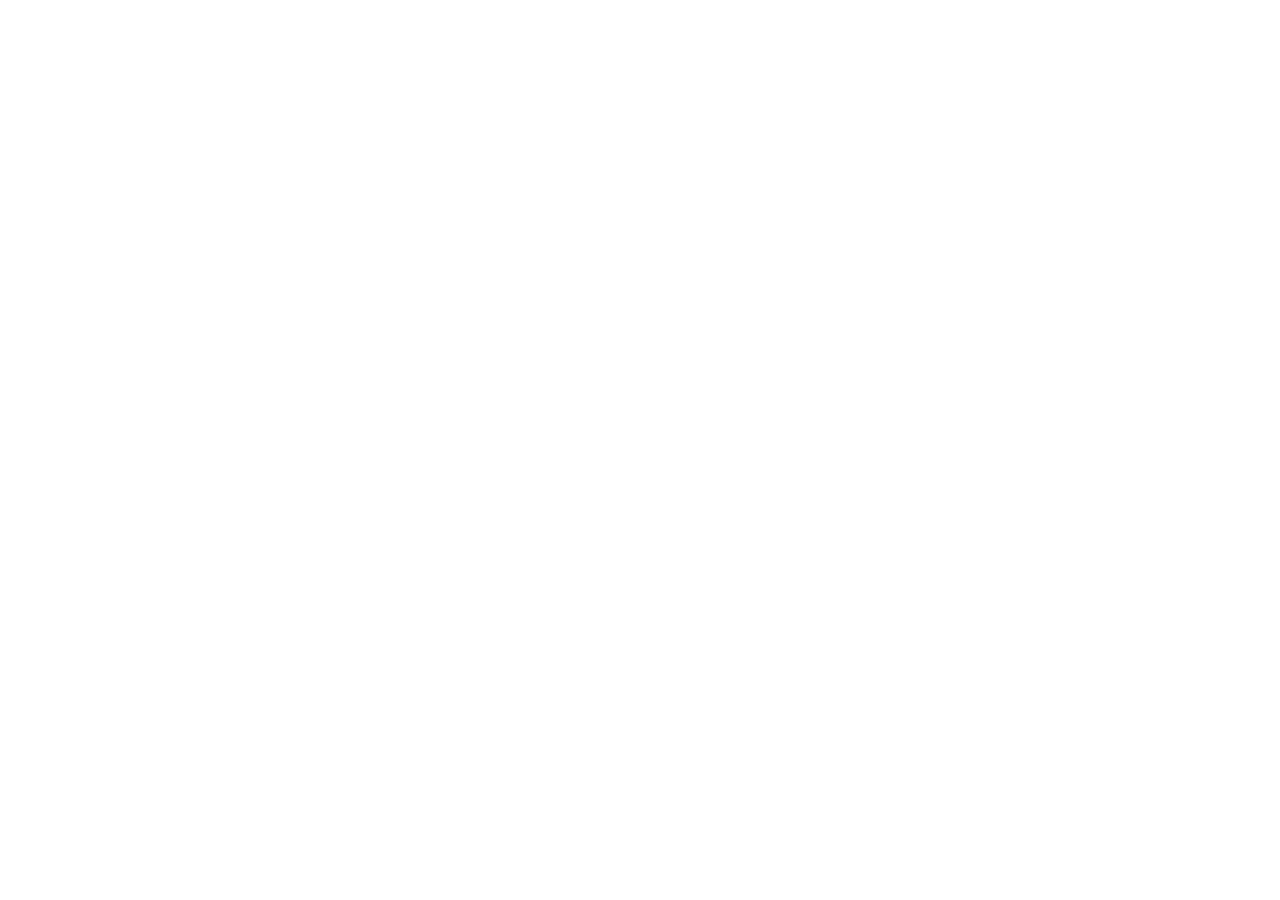
==== index.html @ b2626f32 "Added basic content with personal title header" ====
<!DOCTYPE html>
<html lang="en">
<head>
  <meta charset="UTF-8">
  <meta name="viewport" content="width=device-width, initial-scale=1.0">
  <title>Fresh Balance</title>
</head>
<body>
  
</body>
</html>
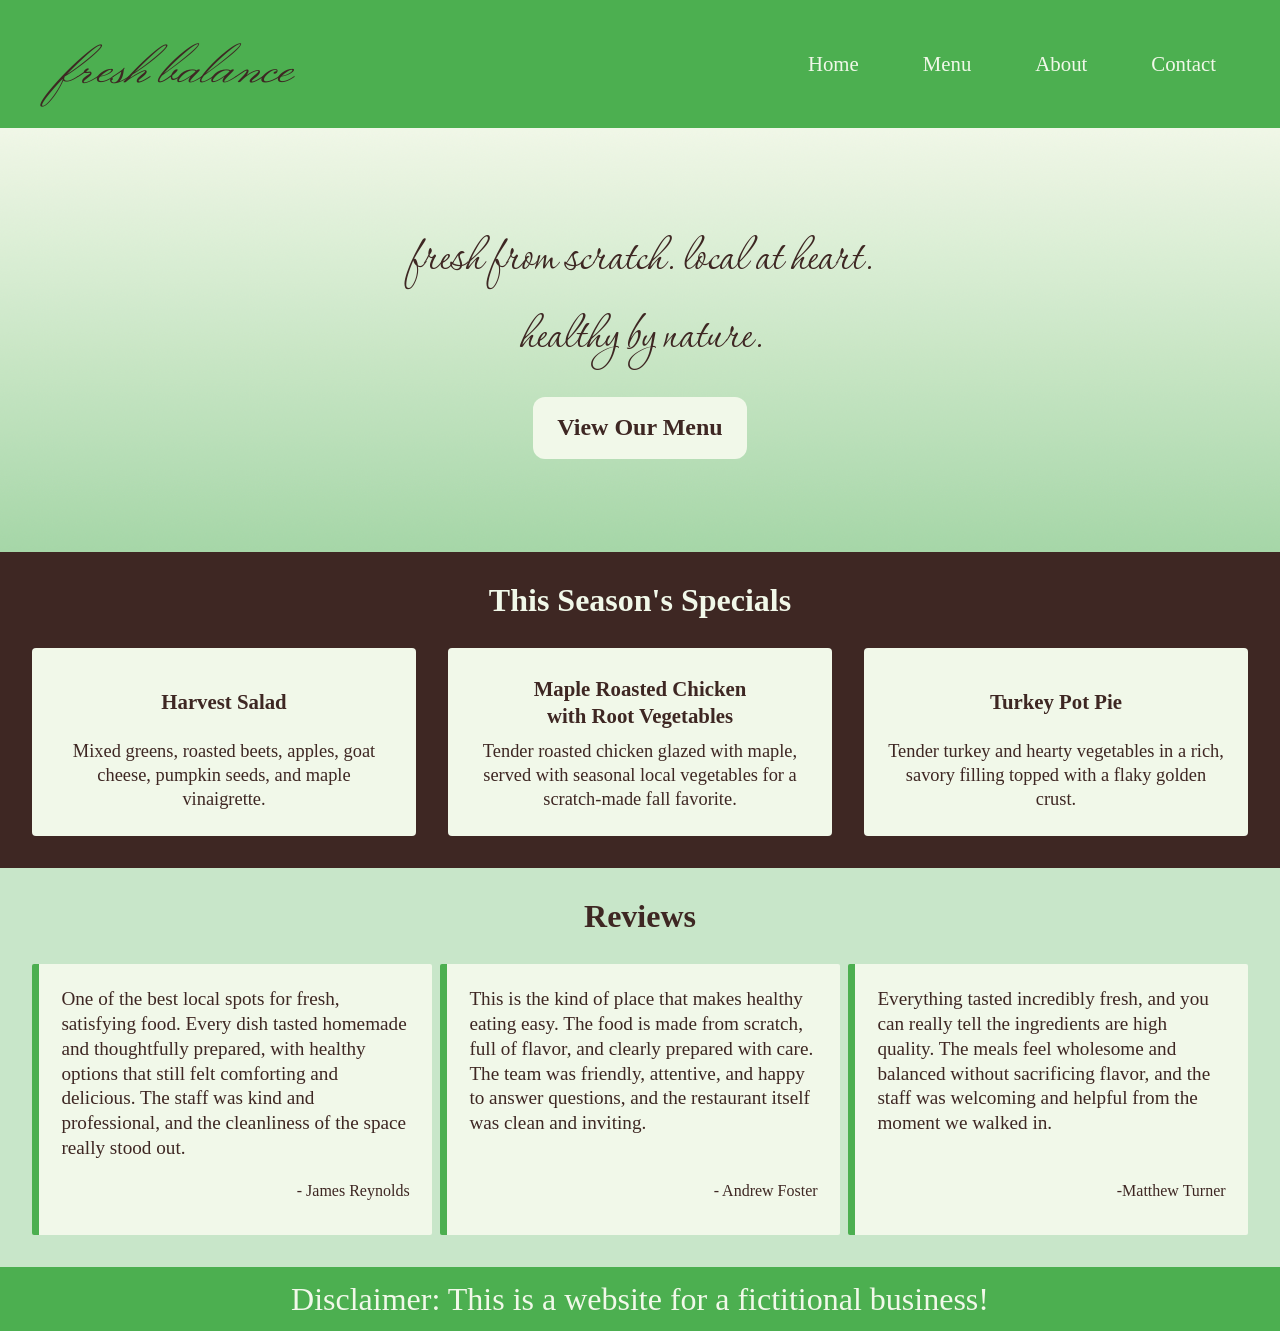
==== commit 9143b82b: "Added content and styling Added content and made style rules for all 4 pages." ====
--- a/index.html
+++ b/index.html
@@ -4,8 +4,89 @@
   <meta charset="UTF-8">
   <meta name="viewport" content="width=device-width, initial-scale=1.0">
   <title>Fresh Balance</title>
+  <link rel="stylesheet" href="reset.css">
+  <link rel="stylesheet" href="styles.css">
+  <link rel="preconnect" href="https://fonts.googleapis.com">
+  <link rel="preconnect" href="https://fonts.gstatic.com" crossorigin>
+  <link href="https://fonts.googleapis.com/css2?family=League+Script&family=Lexend+Deca:wght@100..900&family=Monsieur+La+Doulaise&display=swap" rel="stylesheet">
+  <link rel="preconnect" href="https://fonts.googleapis.com">
+  <link rel="preconnect" href="https://fonts.gstatic.com" crossorigin>
+  <link href="https://fonts.googleapis.com/css2?family=Corinthia:wght@400;700&family=League+Script&family=Lexend+Deca:wght@100..900&family=Monsieur+La+Doulaise&display=swap" rel="stylesheet">
+
 </head>
+
 <body>
+  <header>
+    <h1>fresh balance</h1>
+
+    <nav class="nav">
+      <ul>
+        <li><a href="index.html">Home</a></li>
+        <li><a href="menu.html">Menu</a></li>
+        <li><a href="about.html">About</a></li>
+        <li><a href="contact.html">Contact</a></li>
+      </ul>
+    </nav>
+  </header>
+
+
+  <main>
+    <section class="hero">
+      <div class="hero-content">
+        <h2></h2>
+        <p>fresh from scratch. local at heart.<br>healthy by nature.</p>
+
+      <a class="hero-button" href="menu.html">View Our Menu</a>
+      </div>
+    </section>
+
+    <section class="season-specials">
+      <h3>This Season's Specials</h3>
+      <section class="specials-container">
+        <div class="special">
+          <h4 class="special-name">Harvest Salad</h4>
+          <p class="special-description">Mixed greens, roasted beets, apples, goat cheese, pumpkin seeds, and maple vinaigrette.</p>
+        </div>
+
+        <div class="special">
+          <h4 class="special-name">Maple Roasted Chicken<br>with Root Vegetables</h4>
+          <p class="special-description">Tender roasted chicken glazed with maple, served with seasonal local vegetables for a scratch-made fall favorite.
+          </p>
+        </div>
+
+        <div class="special">
+          <h4 class="special-name">Turkey Pot Pie</h4>
+          <p class="special-description">Tender turkey and hearty vegetables in a rich, savory filling topped with a flaky golden crust.</p>
+        </div>
+      </section>  
+    </section>
+
+    <section class="reviews">
+      <h3>Reviews</h3>
+      <section class="reviews-container">
+        <div class="review-box">
+          <p class="review">One of the best local spots for fresh, satisfying food. Every dish tasted homemade and thoughtfully prepared, with healthy options that still felt comforting and delicious. The staff was kind and professional, and the cleanliness of the space really stood out.</p>
+          <p class="reviewer-name">- James Reynolds</p>
+        </div>
+
+        <div class="review-box">
+          <p class="review">This is the kind of place that makes healthy eating easy. The food is made from scratch, full of flavor, and clearly prepared with care. The team was friendly, attentive, and happy to answer questions, and the restaurant itself was clean and inviting.</p>
+          <p class="reviewer-name">- Andrew Foster</p>
+        </div>
+
+        <div class="review-box">
+          <p class="review">Everything tasted incredibly fresh, and you can really tell the ingredients are high quality. The meals feel wholesome and balanced without sacrificing flavor, and the staff was welcoming and helpful from the moment we walked in.</p>
+          <p class="reviewer-name">-Matthew Turner</p>
+        </div>
+      </section>
+    </section>
+
+  </main>
+
+  <footer>
+    <p>Disclaimer: This is a website for a fictitional business!</p>
+  </footer>
+  
   
 </body>
 </html>
--- a/styles.css
+++ b/styles.css
@@ -0,0 +1,363 @@
+:root {
+  --second-darkest: #4CAF50;
+  --third-lightest: #A5D6A7;
+  --second-lightest: #C8E6C9;
+  --lightest: #F1F8E9;
+  --darkest: #3E2723;
+}
+
+body {
+  font-family: Cambria, Cochin, Georgia, Times, 'Times New Roman', serif;
+  font-weight: 100;
+}
+
+header {
+  background-color: var(--second-darkest);
+  display: flex;
+  padding: 2rem;
+  align-items: center;
+  justify-content: space-between;
+  color: var(--darkest)
+}
+
+header h1 {
+  font-size: 400%;
+  font-family: "Monsieur La Doulaise", cursive;
+  font-weight: 200;
+  font-style: normal;
+  padding-left: 2rem;
+}
+
+nav ul {
+  list-style-type: none;
+  display: flex;
+  flex-wrap: wrap;
+
+}
+
+nav a {
+  padding: 1rem 2rem;
+  display: block;
+  text-decoration: none;
+  list-style-type: none;
+  color: var(--lightest);
+  font-size: 130%;
+}
+
+/* Code copied from hero.css, but altered: */
+.hero {
+    /* background-image is layering TWO backgrounds:
+     1. A dark transparent gradient
+     2. The actual photo
+     The dark gradient helps make the white text easier to read. */
+  background-image:
+    url("images/light-gradient-hero.png");
+  min-height: 40vh;
+  background-size: cover;
+  background-position: center;
+  background-repeat: no-repeat;
+  padding: 2rem;
+  display: flex;
+  justify-content: center;
+  align-items: center;
+  line-height: 1.4;
+}
+
+.hero-content {
+  text-align: center;
+  color: white;
+  max-width: 600px;
+}
+
+.hero-content h2 {
+  margin-bottom: 1rem;
+}
+
+.hero-content p {
+  color: var(--darkest);
+  font-family: "Corinthia", cursive;
+  font-weight: 400;
+  font-style: normal;
+  font-size: 3.5rem;
+  margin-bottom: 1.2rem;
+}
+
+.hero-button {
+  display: inline-block;
+  background-color: var(--lightest);
+  color: var(--darkest);
+  text-decoration: none;
+  font-weight: bold;
+  padding: 0.9rem 1.5rem;
+  border-radius: 0.75rem;
+  font-size: 150%;
+  margin-bottom: 1rem;
+}
+
+.hero-button:hover {
+  background-color:var(--darkest);
+  color: var(--lightest);
+}
+
+
+/* MAIN CONTENT SECTION
+   ========================= */
+.content-section {
+  width: 90%;
+  max-width: 1000px;
+  margin: 0 auto;
+  padding: 2rem 0;
+  font-size: 1.25rem;
+  line-height: 1.4;
+}
+
+.content-section h2 {
+  font-size: 2rem;
+  color: #1d3557;
+  margin-bottom: 0.75rem;
+}
+
+.content-section p {
+  margin-bottom: 1rem;
+}
+
+
+/* FOOTER
+   ========================= */
+
+footer {
+  font-size: 80%;
+  background-color: var(--second-darkest);
+  color: var(--lightest);
+  text-align: center;
+  padding: 1rem;
+}
+
+footer p {
+  margin: 0;
+  font-size: 2rem;
+}
+
+
+/* RESPONSIVE STYLES
+   ========================= */
+
+@media (max-width: 480px) {
+  header {
+    flex-direction: column;
+  }
+
+  .hero {
+    padding: 1.5rem;
+  }
+
+  .hero-content h2 {
+    font-size: 2rem;
+  }
+
+  .hero-content p {
+    font-size: 1rem;
+  }
+}
+/* ------------------------------ */
+.season-specials {
+  background-color: var(--darkest);
+}
+
+.season-specials h3 {
+  color: var(--lightest);
+  text-align: center;
+  padding: 2rem;
+  padding-bottom: 0rem;
+  font-size: 2rem;
+}
+
+.specials-container {
+  display: grid;
+  grid-template-columns: 1fr 1fr 1fr;
+  grid-gap: 2rem;
+  padding: 2rem;
+}
+
+.special {
+  background-color: var(--lightest);
+  padding: 1.4rem;
+  padding-bottom: .4rem;
+  color: var(--darkest);
+  border-radius: 4px;
+  display: grid;
+  grid-template-rows: 1fr 1.3fr;
+  line-height: 1.3;
+}
+
+.special-name {
+  align-self: center;
+  text-align: center;
+  padding-bottom: .4rem;
+  font-size: 130%;
+}
+
+.special-description {
+  font-size: 115%;
+  text-align: center;
+}
+
+.reviews {
+  background-color: var(--second-lightest);
+}
+
+.reviews h3 {
+  color: var(--darkest);
+  text-align: center;
+  padding: 2rem;
+  padding-bottom: 0rem;
+  font-size: 2rem;
+}
+
+.reviews-container {
+  display: grid;
+  grid-template-columns: 1fr 1fr 1fr;
+  grid-gap: .5rem;
+  padding: 2rem;
+}
+
+.review-box {
+  background-color: var(--lightest);
+  padding: 1.4rem;
+  padding-bottom: .4rem;
+  color: var(--darkest);
+  border-radius: 2px;
+  display: grid;
+  grid-template-rows: 3.5fr 1fr;
+  line-height: 1.3;
+  border-left: 7px solid var(--second-darkest);
+}
+
+.review {
+  font-size: 120%;
+  text-align: left;
+}
+
+.reviewer-name {
+  text-align: right;
+  padding-top: 0px;
+}
+
+/* MENU Styles */
+.menu {
+  padding: 3rem;
+  display: grid;
+  grid-template-columns: 2fr 1fr;
+  background-color: var(--lightest);
+  line-height: 1.3;
+}
+
+.menu h3 {
+  color: var(--second-darkest);
+  font-size: 140%;
+  padding-bottom: .5rem;
+}
+
+.menu-item-name {
+  font-size: 115%;
+  padding-bottom: .2rem;
+}
+
+
+/* ABOUT Styles */
+.about-wrapper {
+  background-color: var(--second-lightest);
+  padding: 2rem;
+}
+
+.about {
+  padding: 2rem;
+  font-size: 140%;
+  line-height: 1.4;
+  border-radius: 2rem;
+  text-align: center;
+  background-color: var(--lightest)
+}
+
+/* CONTACT Styles */
+.contact-page {
+  background-color: var(--lightest);
+  padding: 5rem;
+  line-height: 1.4;
+}
+
+.contact-page h2 {
+  font-size: 180%;
+  color: var(--darkest);
+}
+
+.contact-page p {
+  color: var(--darkest);
+  font-size: 140%;
+}
+
+.contact-page address p {
+  color: var(--darkest);
+  font-size: 140%;
+}
+
+@media (max-width: 1400px) {
+  .review-box {
+    grid-template-rows: 4fr 1fr;
+  }
+}
+
+@media (max-width: 950px) {
+  .specials-container {
+    display: flex;
+    flex-direction: column;
+  }
+
+  .special {
+    margin: .5rem 10rem;
+  }
+
+  .reviews-container {
+    display: flex;
+    flex-direction: column;
+  }
+
+  .review-box {
+    margin: .5rem 10rem;
+    grid-template-rows: 6.5fr 1fr;
+  }
+}
+
+@media (max-width: 850px) {
+  .special {
+    margin: .5rem 9rem;
+  }
+
+  .review-box {
+    margin: .5rem 4rem;
+  }
+}
+
+
+
+@media (max-width: 650px) {
+  .special {
+    margin: .5rem 5rem;
+  }
+
+  .review-box {
+    margin: .5rem 1rem;
+    grid-template-rows: 4fr 1fr;
+  }
+}
+
+@media (max-width: 550px) {
+  .special {
+    margin: .5rem 4rem;
+  }
+
+  .review-box {
+    margin: .5rem .3rem;
+    grid-template-rows: 3.5fr 1fr;
+  }
+}
